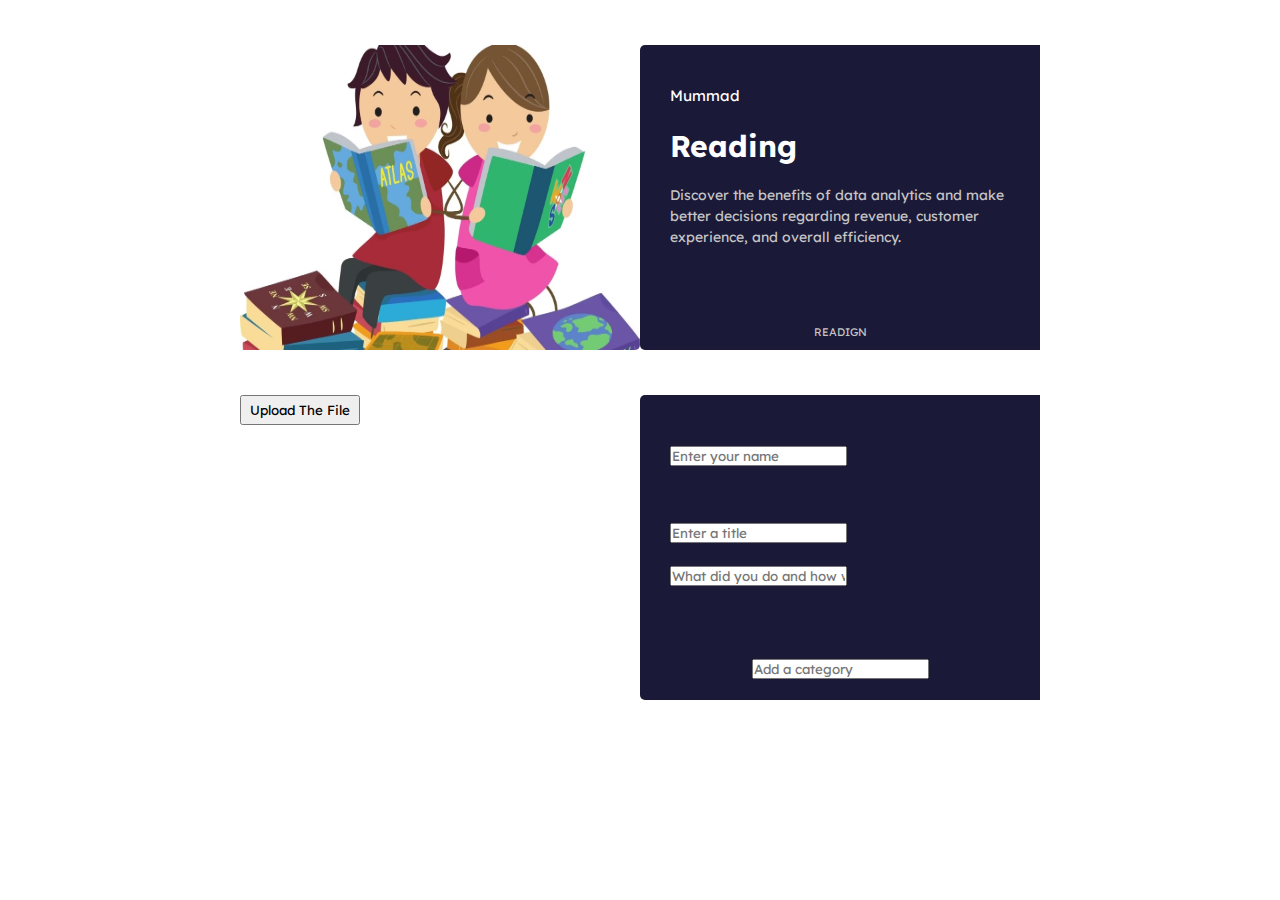
==== activity/index.html @ caebfb4b "an-update-for-the-code" ====
<!DOCTYPE html>
<html lang="en">

<head>
  <meta charset="UTF-8" />
  <meta name="viewport" content="width=device-width, initial-scale=1.0" />

  <link rel="stylesheet" href="./style.css" />

  <link rel="icon" type="image/png" sizes="32x32" href="./images/favicon-32x32.png" />

  <title>activities</title>

  <style>
    .attribution {
      font-size: 11px;
      text-align: center;
    }

    .attribution a {
      color: hsl(228, 45%, 44%);
    }
  </style>
</head>

<body>
  <main>
    <div class="tools"></div>
    <div class="card">
      <div class="image">
        <img src="../image//reading.avif" alt="Header" />
      </div>
      <div class="content">
        <div class="name">Mummad</div>
        <div class="info">
          <div>
            <h1>Reading </h1>
          </div>
          <div>
            <p>
              Discover the benefits of data analytics and make better
              decisions regarding revenue, customer experience, and overall
              efficiency.
            </p>
          </div>
        </div>
        <div class="categories">
          <div class="category cate1">readign</div>
        </div>
      </div>
    </div>
    <div class="card">
      <div class="image">
        <button style="display:block;width:120px; height:30px;" class="uploadSection"
          onclick="document.getElementById('getFile').click()">Upload The File</button> <input type='file' id="getFile"
          style="display:none" onchange="handleFileUpload(event)">
      </div>
      <div class="content">
        <div class="name"><input type="text" name="name" id="name" placeholder="Enter your name"></div>
        <div class="info">
          <div>
            <h1><input type="text" name="title" id="title" placeholder="Enter a title"> </h1>
          </div>
          <div>
            <input type="text" name="" id="" placeholder="What did you do and how was it  ">
          </div>
        </div>
        <div class="categories">
          <input type="text" name="category" id="category" placeholder="Add a category">
        </div>
      </div>
    </div>
  </main>
</body>

</html>
---- activity/style.css ----
@import url("https://fonts.googleapis.com/css2?family=Inter:wght@400;700&family=Lexend+Deca&display=swap");

* {
  margin: 0;
  padding: 0;
  text-decoration: none;
  list-style: none;
  box-sizing: border-box;
  font-family: "Inter", sans-serif;
  font-family: "Lexend Deca", sans-serif;
}

:root {
  --Very-dark-blue-main-background: hsl(0, 0%, 100%);
  --Dark-desaturated-blue-card-background: hsl(244, 38%, 16%);
  --Soft-violet-accent: hsl(277, 64%, 61%);


  --White-main-heading-stats: hsl(0, 0%, 100%);
  --Slightly-transparent-white-main-paragraph: hsla(0, 0%, 100%, 0.75);
  --Slightly-transparent-white-stat-headings: hsla(0, 0%, 100%, 0.6);
  --padding: 10px;
  --margin: 10px;
  
  --Red: hsl(0, 100%, 74%);
  --Green: hsl(154, 59%, 51%);

  /* ### Accent */

  --Blue: hsl(248, 32%, 49%);

  /* ### Neutral */

  --Dark-Blue: hsl(249, 10%, 26%);
  --Grayish-Blue: hsl(246, 25%, 77%);
}

body {
  height: 100vh;
  display: flex;
  flex-direction: column;
  align-items: center;
  font-family: "Inter", sans-serif;
  font-family: "Lexend Deca", sans-serif;
  font-size: 15px;
  background-color: var(--Very-dark-blue-main-background);
}

.card {
  padding-top: 5vmin;
  width: 800px;
  height: 350px;
  display: grid;
  grid-template-columns: repeat(auto-fill, minmax(300px, 1fr));
}
.card .image {
  width: 100%;
  height: 100%;

}
.card .image img {
  width: 100%;
  height: 100%;
  border-top-right-radius: 5px;
  border-bottom-right-radius: 5px;
}

.card .content {
  display: flex;
  flex-direction: column;
  justify-content: center;
  justify-content: space-around;
  background-color: var(--Dark-desaturated-blue-card-background);
  border-top-left-radius: 5px;
  border-bottom-left-radius: 5px;
}
.card .content .info {
  display: flex;
  flex-direction: column;
  justify-content: center;
  justify-content: space-evenly;
  padding: 0 30px 30px 30px;
}
.card .content .name{
  padding: 30px 0 0 30px ;
  color: var(--White-main-heading-stats);
}

.card .content .info h1 {
  font-size: 30px;
  color: var(--White-main-heading-stats);
  margin-bottom: 20px;
}
.card .content .info h1 span {
  color: var(--Soft-violet-accent);
}
.card .content .info p {
  font-size: 14px;
  text-align: left;
  color: #c5c5c5;
  margin-bottom: 20px;
  line-height: 1.5;
}

.card .content .categories {
  display: flex;
  justify-content: center;
  align-items: center;
  justify-content: space-around;
}

.card .content .categories .category  {
  color: var(--White-main-heading-stats);
}
.card .content .categories .category   {
  color: #c5c5c5;
  font-size: 11px;
  text-transform: uppercase;
  margin-top: 5px;
}

@media (max-width: 767px) {
  .card {
    width: 350px;
    height: 600px;
    display: flex;
    flex-direction: column;
    justify-content: center;
    align-items: center;
    background-color: var(--Dark-desaturated-blue-card-background);
  }
  .card .content {
    margin-bottom: 10px;
    border-top-left-radius: 5px;
    border-top-right-radius: 5px;
  }
  .card .image img {
    margin-bottom: 10px;
    border-bottom-left-radius: 5px;
    border-bottom-right-radius: 5px;
    border-top-right-radius: 0px;
  }
}
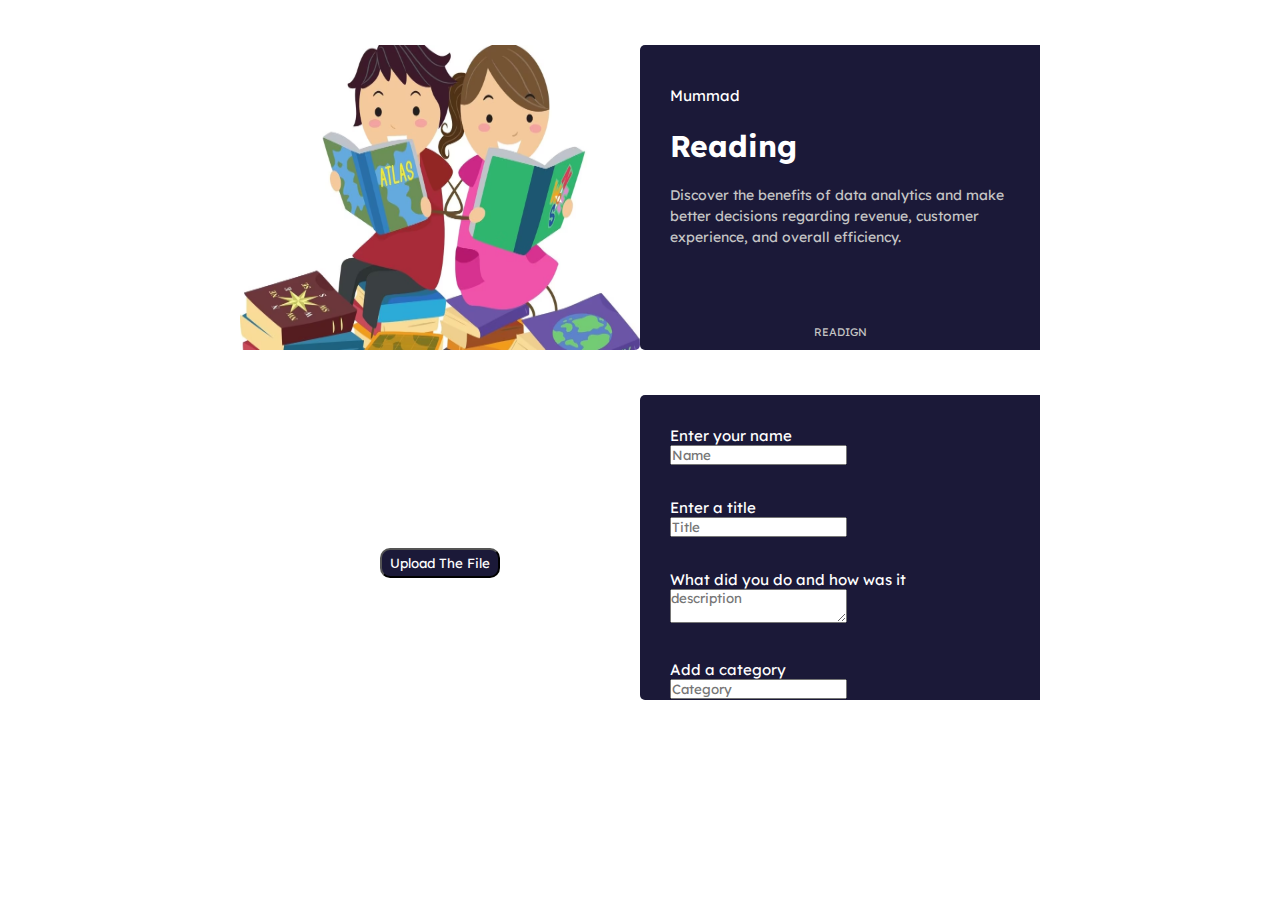
==== commit 6824613f: "Merge pull request #3 from IdreesDweik/main" ====
--- a/activity/index.html
+++ b/activity/index.html
@@ -5,8 +5,7 @@
   <meta charset="UTF-8" />
   <meta name="viewport" content="width=device-width, initial-scale=1.0" />
 
-  <link rel="stylesheet" href="./style.css" />
-
+  <link rel="stylesheet" href="style.css" />
   <link rel="icon" type="image/png" sizes="32x32" href="./images/favicon-32x32.png" />
 
   <title>activities</title>
@@ -55,20 +54,12 @@
           onclick="document.getElementById('getFile').click()">Upload The File</button> <input type='file' id="getFile"
           style="display:none" onchange="handleFileUpload(event)">
       </div>
-      <div class="content">
-        <div class="name"><input type="text" name="name" id="name" placeholder="Enter your name"></div>
-        <div class="info">
-          <div>
-            <h1><input type="text" name="title" id="title" placeholder="Enter a title"> </h1>
-          </div>
-          <div>
-            <input type="text" name="" id="" placeholder="What did you do and how was it  ">
-          </div>
-        </div>
-        <div class="categories">
-          <input type="text" name="category" id="category" placeholder="Add a category">
-        </div>
-      </div>
+            <form class="content">
+              <div class="name"><label for="form">Enter your name</label><br><input type="text" name="name" id="name" placeholder="Name"></div>              
+              <div class="name"><label for="form">Enter a title</label><br><input type="text" name="title" id="title" placeholder="Title"></div>
+              <div class="name"><label for="form">What did you do and how was it</label><br><textarea type="textarea" name="description" id="Description" placeholder="description"></textarea></div>
+              <div class="name"><label for="form">Add a category</label><br><input type="text" name="category" id="category" placeholder="Category"></div>              
+            </form>
     </div>
   </main>
 </body>
--- a/activity/style.css
+++ b/activity/style.css
@@ -119,6 +119,23 @@
   margin-top: 5px;
 }
 
+.image {
+  position: relative;
+}
+
+.uploadSection {
+  position: absolute;
+  top: 50%;
+  left: 35%;
+  border-radius: 10px;
+  color: white;
+  background-color: hsl(244, 38%, 16%);
+}
+
+.uploadSection:hover {
+  background-color: hsl(248, 32%, 49%);
+}
+
 @media (max-width: 767px) {
   .card {
     width: 350px;
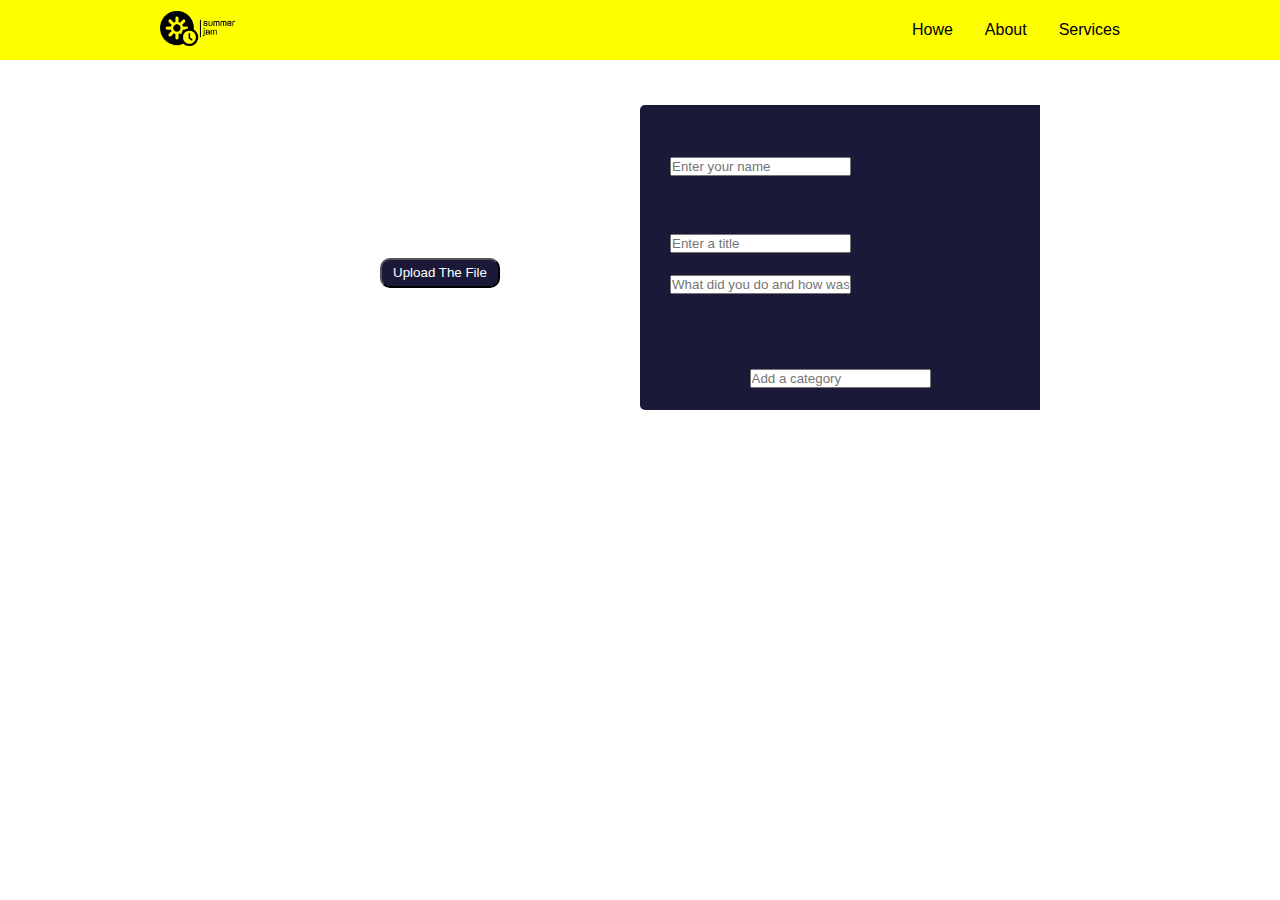
==== commit 57635d4d: "an-update-for-the-code" ====
--- a/activity/index.html
+++ b/activity/index.html
@@ -5,7 +5,8 @@
   <meta charset="UTF-8" />
   <meta name="viewport" content="width=device-width, initial-scale=1.0" />
 
-  <link rel="stylesheet" href="style.css" />
+  <link rel="stylesheet" href="./style.css" />
+
   <link rel="icon" type="image/png" sizes="32x32" href="./images/favicon-32x32.png" />
 
   <title>activities</title>
@@ -20,48 +21,65 @@
       color: hsl(228, 45%, 44%);
     }
   </style>
+  <script src="https://cdn.jsdelivr.net/npm/@popperjs/core@2.11.6/dist/umd/popper.min.js"
+    integrity="sha384-oBqDVmMz9ATKxIep9tiCxS/Z9fNfEXiDAYTujMAeBAsjFuCZSmKbSSUnQlmh/jp3"
+    crossorigin="anonymous"></script>
+  <script src="https://cdn.jsdelivr.net/npm/bootstrap@5.2.3/dist/js/bootstrap.min.js"
+    integrity="sha384-cuYeSxntonz0PPNlHhBs68uyIAVpIIOZZ5JqeqvYYIcEL727kskC66kF92t6Xl2V"
+    crossorigin="anonymous"></script>
+  <link rel="stylesheet" href="./nav.css">
 </head>
 
 <body>
-  <main>
-    <div class="tools"></div>
-    <div class="card">
-      <div class="image">
-        <img src="../image//reading.avif" alt="Header" />
+  <header>
+    <div class="navbar">
+      <div class="content1">
+        <div class="logo">
+          <img src="../include/summer-jam-low-resolution-logo-black-on-transparent-background.png" alt="logo">
+        </div>
+        <ul class="links">
+          <li><a href="#">Howe </a></li>
+          <li><a href="#"> About</a> </li>
+          <li><a href="#"> Services</a> </li>
+        </ul>
       </div>
-      <div class="content">
-        <div class="name">Mummad</div>
-        <div class="info">
-          <div>
-            <h1>Reading </h1>
+    </div>
+  </header>
+  <div class="tools"></div>
+  <div>
+    <main>
+
+      <div class="card">
+        <div class="image">
+          <button style="display:block;width:120px; height:30px;" class="uploadSection"
+            onclick="document.getElementById('getFile').click()">Upload The File</button> <input type='file'
+            id="getFile" style="display:none" onchange="handleFileUpload(event)">
+        </div>
+        <div class="content">
+          <div class="name"><input type="text" name="name" id="name" placeholder="Enter your name"></div>
+          <div class="info">
+            <div>
+              <h1><input type="text" name="title" id="title" placeholder="Enter a title"> </h1>
+            </div>
+            <div>
+              <input type="text" name="" id="" placeholder="What did you do and how was it  ">
+            </div>
           </div>
-          <div>
-            <p>
-              Discover the benefits of data analytics and make better
-              decisions regarding revenue, customer experience, and overall
-              efficiency.
-            </p>
+          <div class="categories">
+            <input type="text" name="category" id="category" placeholder="Add a category">
           </div>
         </div>
-        <div class="categories">
-          <div class="category cate1">readign</div>
-        </div>
       </div>
-    </div>
-    <div class="card">
-      <div class="image">
-        <button style="display:block;width:120px; height:30px;" class="uploadSection"
-          onclick="document.getElementById('getFile').click()">Upload The File</button> <input type='file' id="getFile"
-          style="display:none" onchange="handleFileUpload(event)">
-      </div>
-            <form class="content">
-              <div class="name"><label for="form">Enter your name</label><br><input type="text" name="name" id="name" placeholder="Name"></div>              
-              <div class="name"><label for="form">Enter a title</label><br><input type="text" name="title" id="title" placeholder="Title"></div>
-              <div class="name"><label for="form">What did you do and how was it</label><br><textarea type="textarea" name="description" id="Description" placeholder="description"></textarea></div>
-              <div class="name"><label for="form">Add a category</label><br><input type="text" name="category" id="category" placeholder="Category"></div>              
-            </form>
-    </div>
+
+  </div>
   </main>
+  <script defer src="main.js"></script>
 </body>
 
-</html>+</html>
+
+<div class="tools"></div>
+<div>
+  <div class="card">
+
+  </div>--- a/activity/nav.css
+++ b/activity/nav.css
@@ -0,0 +1,88 @@
+* {
+    margin: 0;
+    padding: 0;
+    box-sizing: border-box;
+    font-family: 'Open Sans', sans-serif;
+}
+    
+header{
+    width: 100%;
+}
+
+.navbar{
+    width: 100%;
+    background-color: yellow;
+}
+.content1{
+    width: 75%;
+    height: 60px;
+    margin: 0 auto;
+    display: flex;
+    align-items: center;
+    justify-content: space-between;
+    margin: 0 auto;
+    background-color: yellow;
+}
+
+li {
+    list-style:none;
+}
+
+a { 
+    text-decoration :none;
+    color :black ;
+    font-size: 1rem;
+}
+
+a:hover {
+    color: orange;
+}
+
+/* HEADER */
+ header {
+position: relative;
+} 
+
+ .navbar .logo img {
+    width: 10%;
+}
+
+@media screen and (max-width: 700px) {
+    .navbar .logo img {
+        width: 90%;
+    }
+  }
+
+.navbar .links {
+    display: flex;
+    gap: 2rem;
+}
+
+.navbar .toggle_btn{
+    color:#fff;
+    font-size: 1.5rem;
+    cursor: pointer;
+    display: none;
+} 
+ 
+.action_btn{
+background-color : orange;
+color:#FFF;
+padding: 0.5rem 1rem;
+border: none;
+outline: none;
+border-radius: 20px;
+font-size: 0.8rem;
+font-weight: bold;
+cursor: pointer; 
+transition: scale 0.2 ease;
+} 
+
+.action_btn:hover {
+    scale :1.05;
+    color:#fff;
+}
+
+.action_btn:active {
+    scale: 0.95;
+}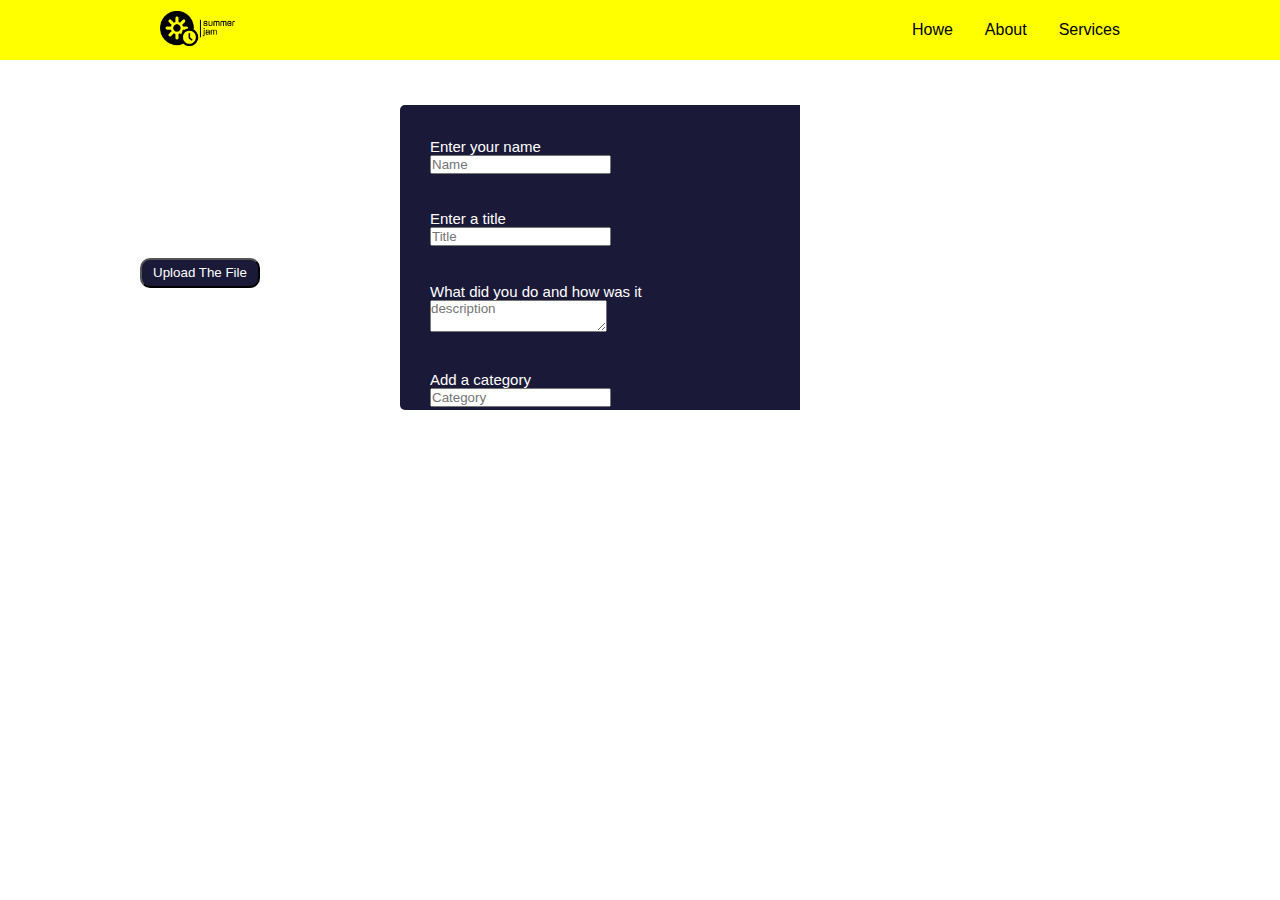
==== commit ac1386ff: "Merge branch 'main' of https://github.com/Mohmmadshabrani/anything" ====
--- a/activity/index.html
+++ b/activity/index.html
@@ -5,8 +5,7 @@
   <meta charset="UTF-8" />
   <meta name="viewport" content="width=device-width, initial-scale=1.0" />
 
-  <link rel="stylesheet" href="./style.css" />
-
+  <link rel="stylesheet" href="style.css" />
   <link rel="icon" type="image/png" sizes="32x32" href="./images/favicon-32x32.png" />
 
   <title>activities</title>
@@ -44,34 +43,19 @@
         </ul>
       </div>
     </div>
-  </header>
-  <div class="tools"></div>
-  <div>
-    <main>
-
-      <div class="card">
-        <div class="image">
-          <button style="display:block;width:120px; height:30px;" class="uploadSection"
-            onclick="document.getElementById('getFile').click()">Upload The File</button> <input type='file'
-            id="getFile" style="display:none" onchange="handleFileUpload(event)">
-        </div>
-        <div class="content">
-          <div class="name"><input type="text" name="name" id="name" placeholder="Enter your name"></div>
-          <div class="info">
-            <div>
-              <h1><input type="text" name="title" id="title" placeholder="Enter a title"> </h1>
-            </div>
-            <div>
-              <input type="text" name="" id="" placeholder="What did you do and how was it  ">
-            </div>
-          </div>
-          <div class="categories">
-            <input type="text" name="category" id="category" placeholder="Add a category">
-          </div>
-        </div>
+    <div class="card">
+      <div class="image">
+        <button style="display:block;width:120px; height:30px;" class="uploadSection"
+          onclick="document.getElementById('getFile').click()">Upload The File</button> <input type='file' id="getFile"
+          style="display:none" onchange="handleFileUpload(event)">
       </div>
-
-  </div>
+            <form class="content">
+              <div class="name"><label for="form">Enter your name</label><br><input type="text" name="name" id="name" placeholder="Name"></div>              
+              <div class="name"><label for="form">Enter a title</label><br><input type="text" name="title" id="title" placeholder="Title"></div>
+              <div class="name"><label for="form">What did you do and how was it</label><br><textarea type="textarea" name="description" id="Description" placeholder="description"></textarea></div>
+              <div class="name"><label for="form">Add a category</label><br><input type="text" name="category" id="category" placeholder="Category"></div>              
+            </form>
+    </div>
   </main>
   <script defer src="main.js"></script>
 </body>
